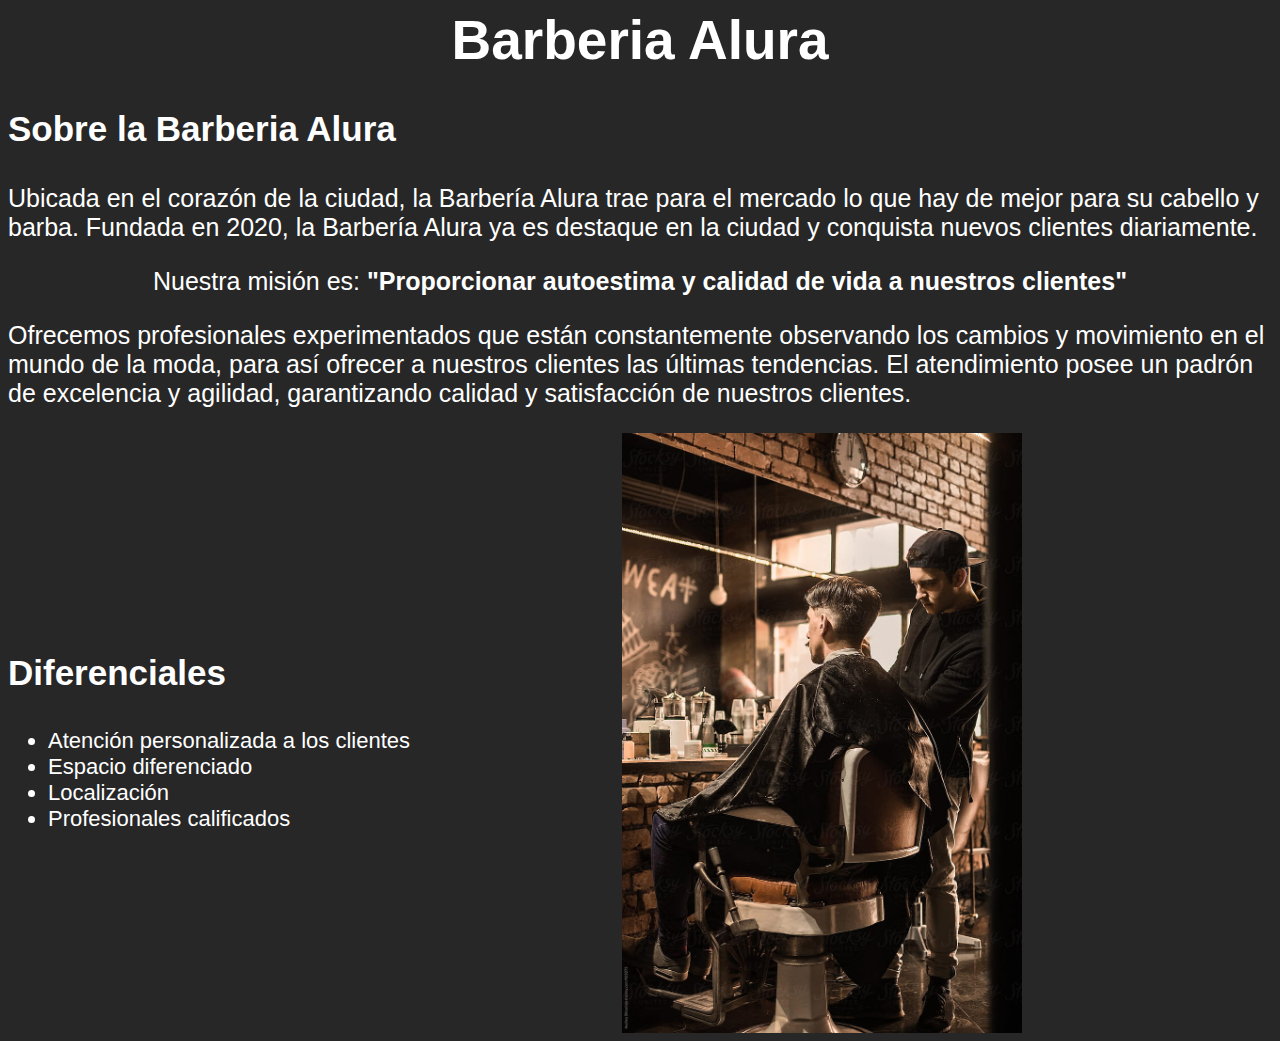
==== index.html @ cdb863ed "CSS" ====
<html lang="es">

<head>
    <meta charset="UTF-8">
    <meta name="viewport" content="width=device-width, initial-scale=1.0">
    <link rel="stylesheet" href="style.css" />
    <title>Barberia Alura</title>
</head>

<body class="general">
    <header>
        <h1 class="titulo">Barberia Alura</h1>
    </header>
    <!-- <img src="assets/habilitacion-peluqueria.jpg" alt="banner" class="banner"> -->
    <h3 class="subtitulo">Sobre la Barberia Alura</h2>
        <p class="texto">Ubicada en el corazón de la ciudad, la Barbería Alura trae para el mercado lo que hay de mejor
            para su cabello y barba. Fundada en 2020, la Barbería Alura ya es destaque en la ciudad y conquista nuevos
            clientes diariamente. </p>
        <p class="textomision">Nuestra misión es: <strong>"Proporcionar autoestima y calidad de vida a nuestros
                clientes"</strong></p>
        <p class="texto">Ofrecemos profesionales experimentados que están constantemente observando los cambios y
            movimiento en el mundo de la moda, para así ofrecer a nuestros clientes las últimas tendencias. El
            atendimiento posee un padrón de excelencia y agilidad, garantizando calidad y satisfacción de nuestros
            clientes. </p>
        <div class="diferenciales">
            <div class="contenido">
                <h3 class="subtitulo">Diferenciales</h3>
                <ul class="lista">
                    <li class="items">Atención personalizada a los clientes</li>
                    <li class="items">Espacio diferenciado</li>
                    <li class="items">Localización</li>
                    <li class="items">Profesionales calificados</li>
                </ul>
            </div>
            <img src="assets/diferenciales.jpg" alt="diferenciales" class="imagendiferenciales">
        </div>
</body>
</html>
---- style.css ----
/*Pagina completa*/
.general{
    font-family: Arial, Helvetica, sans-serif;
    color: white;
    background-color:rgb(39, 39, 39)
}

.banner {
    width: 100%;
    height: 100vh;
    object-fit: cover;
}

/*Titulo*/
.titulo{
    font-size: 55px; 
    text-align: center;
}

.subtitulo{
    text-align: left;
    font-size: 35px;
}

/*Parrafos*/
.texto{
    font-size: 25px;
}

.textomision{
    text-align: center;
    font-size: 25px;
}

.diferenciales {
    display: flex;
    justify-content: space-between;
    align-items: center;
}

.items {
    font-size: 22px;
    margin: 0; 
}

.imagendiferenciales {
    width: 400px;
    height: auto;
    margin-right: 250px;
}
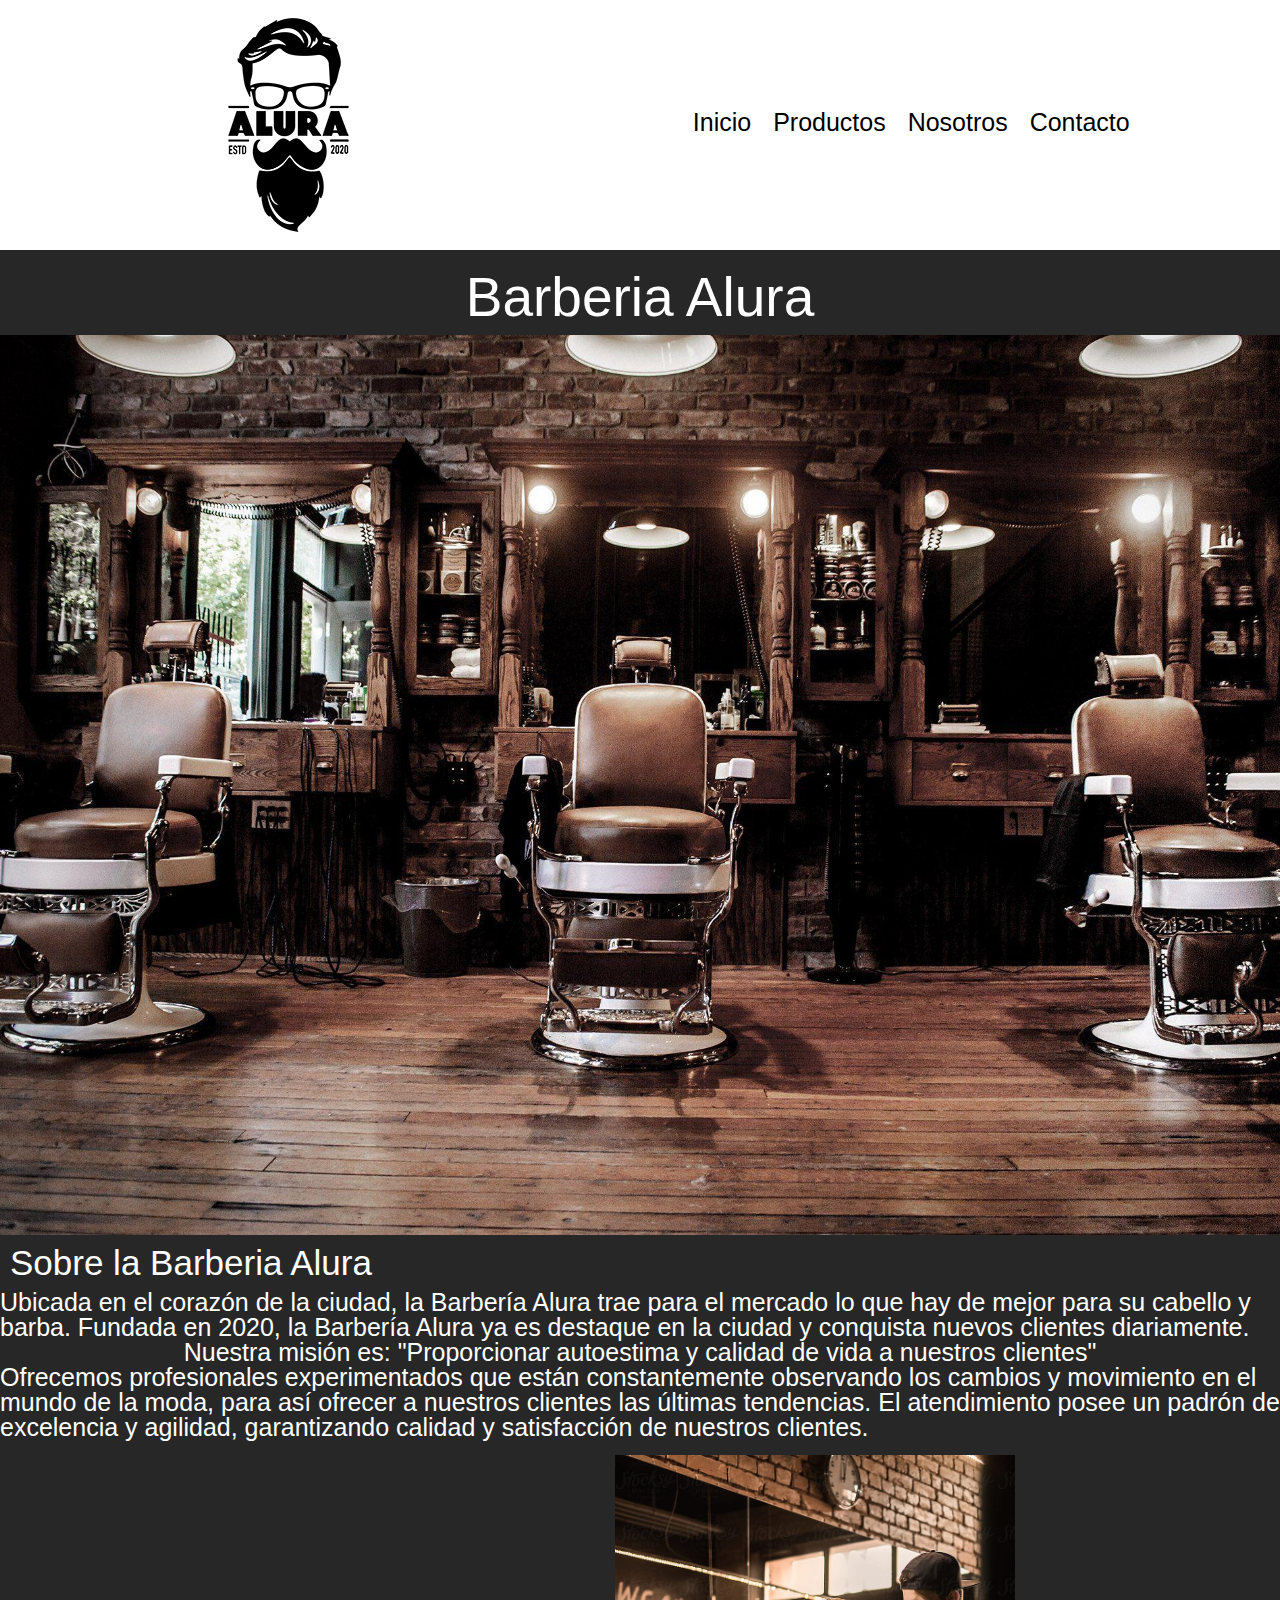
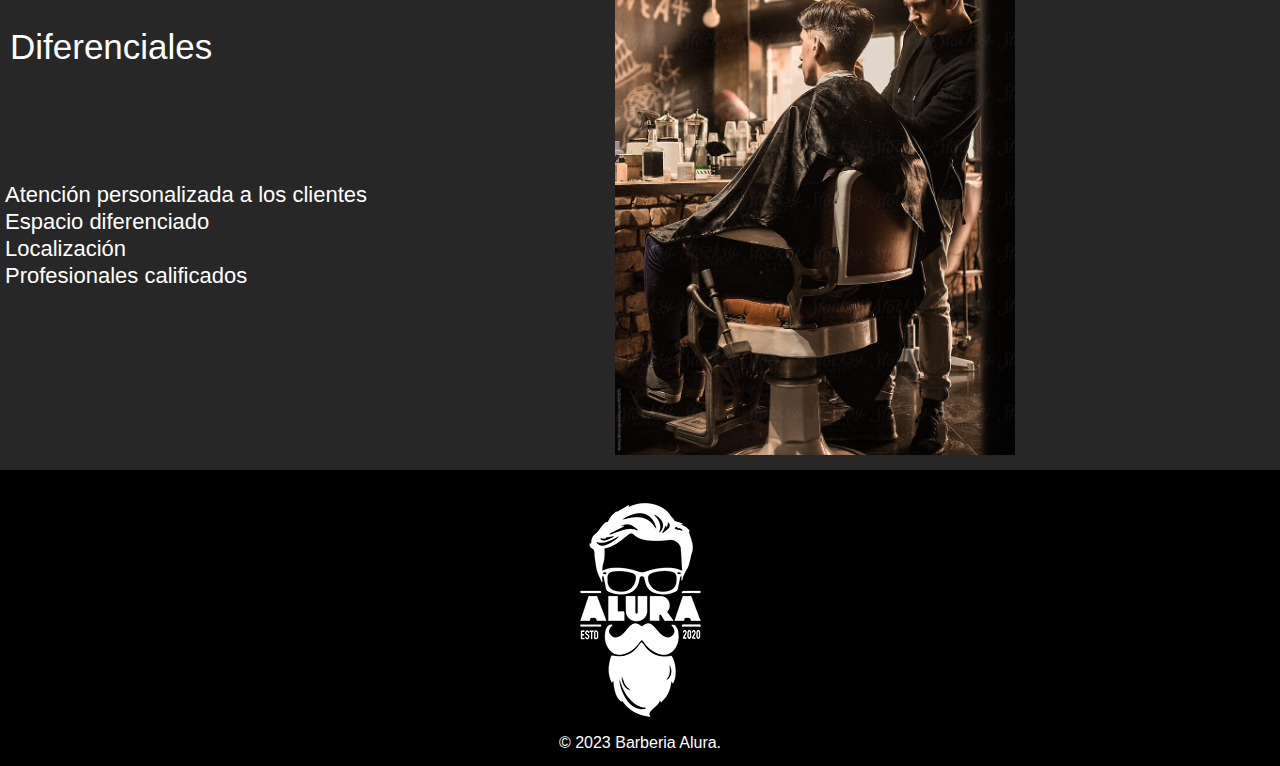
==== commit 395b38c0: "FormularioListo" ====
--- a/index.html
+++ b/index.html
@@ -3,15 +3,27 @@
 <head>
     <meta charset="UTF-8">
     <meta name="viewport" content="width=device-width, initial-scale=1.0">
-    <link rel="stylesheet" href="style.css" />
+    <link rel="stylesheet" href="style.css">
+    <link rel="stylesheet" href="inicio.css" />
     <title>Barberia Alura</title>
 </head>
 
 <body class="general">
+    <header class="head">
+        <h1 class="logo"><img src="assets/logo.png" alt="Logo de la barbería"></h1>
+        <nav class="navbar">
+            <ul class="lista">
+                <li><a href="index.html">Inicio</a></li>
+                <li><a href="products.html">Productos</a></li>
+                <li><a href="nosotros.html">Nosotros</a></li>
+                <li><a href="contacto.html">Contacto</a></li>
+            </ul>
+        </nav>
+    </header>
     <header>
         <h1 class="titulo">Barberia Alura</h1>
     </header>
-    <!-- <img src="assets/habilitacion-peluqueria.jpg" alt="banner" class="banner"> -->
+    <img src="assets/habilitacion-peluqueria.jpg" alt="banner" class="banner">
     <h3 class="subtitulo">Sobre la Barberia Alura</h2>
         <p class="texto">Ubicada en el corazón de la ciudad, la Barbería Alura trae para el mercado lo que hay de mejor
             para su cabello y barba. Fundada en 2020, la Barbería Alura ya es destaque en la ciudad y conquista nuevos
@@ -34,5 +46,9 @@
             </div>
             <img src="assets/diferenciales.jpg" alt="diferenciales" class="imagendiferenciales">
         </div>
+        <footer class="footer">
+            <img src="assets/logo-blanco.png" alt="Logo Blanco">
+            <p>&copy; 2023 Barberia Alura. </p>
+        </footer>
 </body>
 </html>--- a/style.css
+++ b/style.css
@@ -1,50 +1,48 @@
-/*Pagina completa*/
-.general{
-    font-family: Arial, Helvetica, sans-serif;
-    color: white;
-    background-color:rgb(39, 39, 39)
+/* http://meyerweb.com/eric/tools/css/reset/ 
+   v2.0 | 20110126
+   License: none (public domain)
+*/
+
+html, body, div, span, applet, object, iframe,
+h1, h2, h3, h4, h5, h6, p, blockquote, pre,
+a, abbr, acronym, address, big, cite, code,
+del, dfn, em, img, ins, kbd, q, s, samp,
+small, strike, strong, sub, sup, tt, var,
+b, u, i, center,
+dl, dt, dd, ol, ul, li,
+fieldset, form, label, legend,
+table, caption, tbody, tfoot, thead, tr, th, td,
+article, aside, canvas, details, embed, 
+figure, figcaption, footer, header, hgroup, 
+menu, nav, output, ruby, section, summary,
+time, mark, audio, video {
+	margin: 0;
+	padding: 0;
+	border: 0;
+	font-size: 100%;
+	font: inherit;
+	vertical-align: baseline;
 }
-
-.banner {
-    width: 100%;
-    height: 100vh;
-    object-fit: cover;
+/* HTML5 display-role reset for older browsers */
+article, aside, details, figcaption, figure, 
+footer, header, hgroup, menu, nav, section {
+	display: block;
 }
-
-/*Titulo*/
-.titulo{
-    font-size: 55px; 
-    text-align: center;
+body {
+	line-height: 1;
 }
-
-.subtitulo{
-    text-align: left;
-    font-size: 35px;
+ol, ul {
+	list-style: none;
 }
-
-/*Parrafos*/
-.texto{
-    font-size: 25px;
+blockquote, q {
+	quotes: none;
 }
-
-.textomision{
-    text-align: center;
-    font-size: 25px;
+blockquote:before, blockquote:after,
+q:before, q:after {
+	content: '';
+	content: none;
 }
-
-.diferenciales {
-    display: flex;
-    justify-content: space-between;
-    align-items: center;
-}
-
-.items {
-    font-size: 22px;
-    margin: 0; 
-}
-
-.imagendiferenciales {
-    width: 400px;
-    height: auto;
-    margin-right: 250px;
+table {
+	border-collapse: collapse;
+	border-spacing: 0;
 }--- a/inicio.css
+++ b/inicio.css
@@ -0,0 +1,91 @@
+/*Pagina completa*/
+.general{
+    font-family: Arial, Helvetica, sans-serif;
+    color: white;
+    background-color:rgb(39, 39, 39)
+}
+
+.head{
+    background-color: white;
+    display: flex;
+    justify-content: space-around;
+}
+
+.logo{
+    margin-left: 50px;
+}
+
+.lista {
+    list-style: none;
+    margin-top: 110px;
+    font-size: 25px;
+}
+
+nav li {
+    display: inline;
+    margin: 0 0 0 15px;
+}
+
+nav a {
+    color: #000000;
+    text-decoration: none;
+}
+
+nav a:hover{
+    color: rgb(112, 112, 112);
+}
+
+.banner {
+    width: 100%;
+    height: 100vh;
+    object-fit: cover;
+}
+
+/*Titulo*/
+.titulo{
+    font-size: 55px; 
+    text-align: center;
+    margin-top: 20px;
+    margin-bottom: 10px;
+}
+
+.subtitulo{
+    text-align: left;
+    font-size: 35px;
+    padding: 10px;
+}
+
+/*Parrafos*/
+.texto{
+    font-size: 25px;
+}
+
+.textomision{
+    text-align: center;
+    font-size: 25px;
+}
+
+.diferenciales {
+    display: flex;
+    justify-content: space-between;
+    align-items: center;
+}
+
+.items {
+    font-size: 22px;
+    margin: 5px; 
+}
+
+.imagendiferenciales {
+    width: 400px;
+    height: auto;
+    margin-right: 250px;
+    padding: 15px;
+}
+
+.footer{
+    background-color: #000000;
+    text-align: center;
+    color: white;
+    padding: 15px;
+}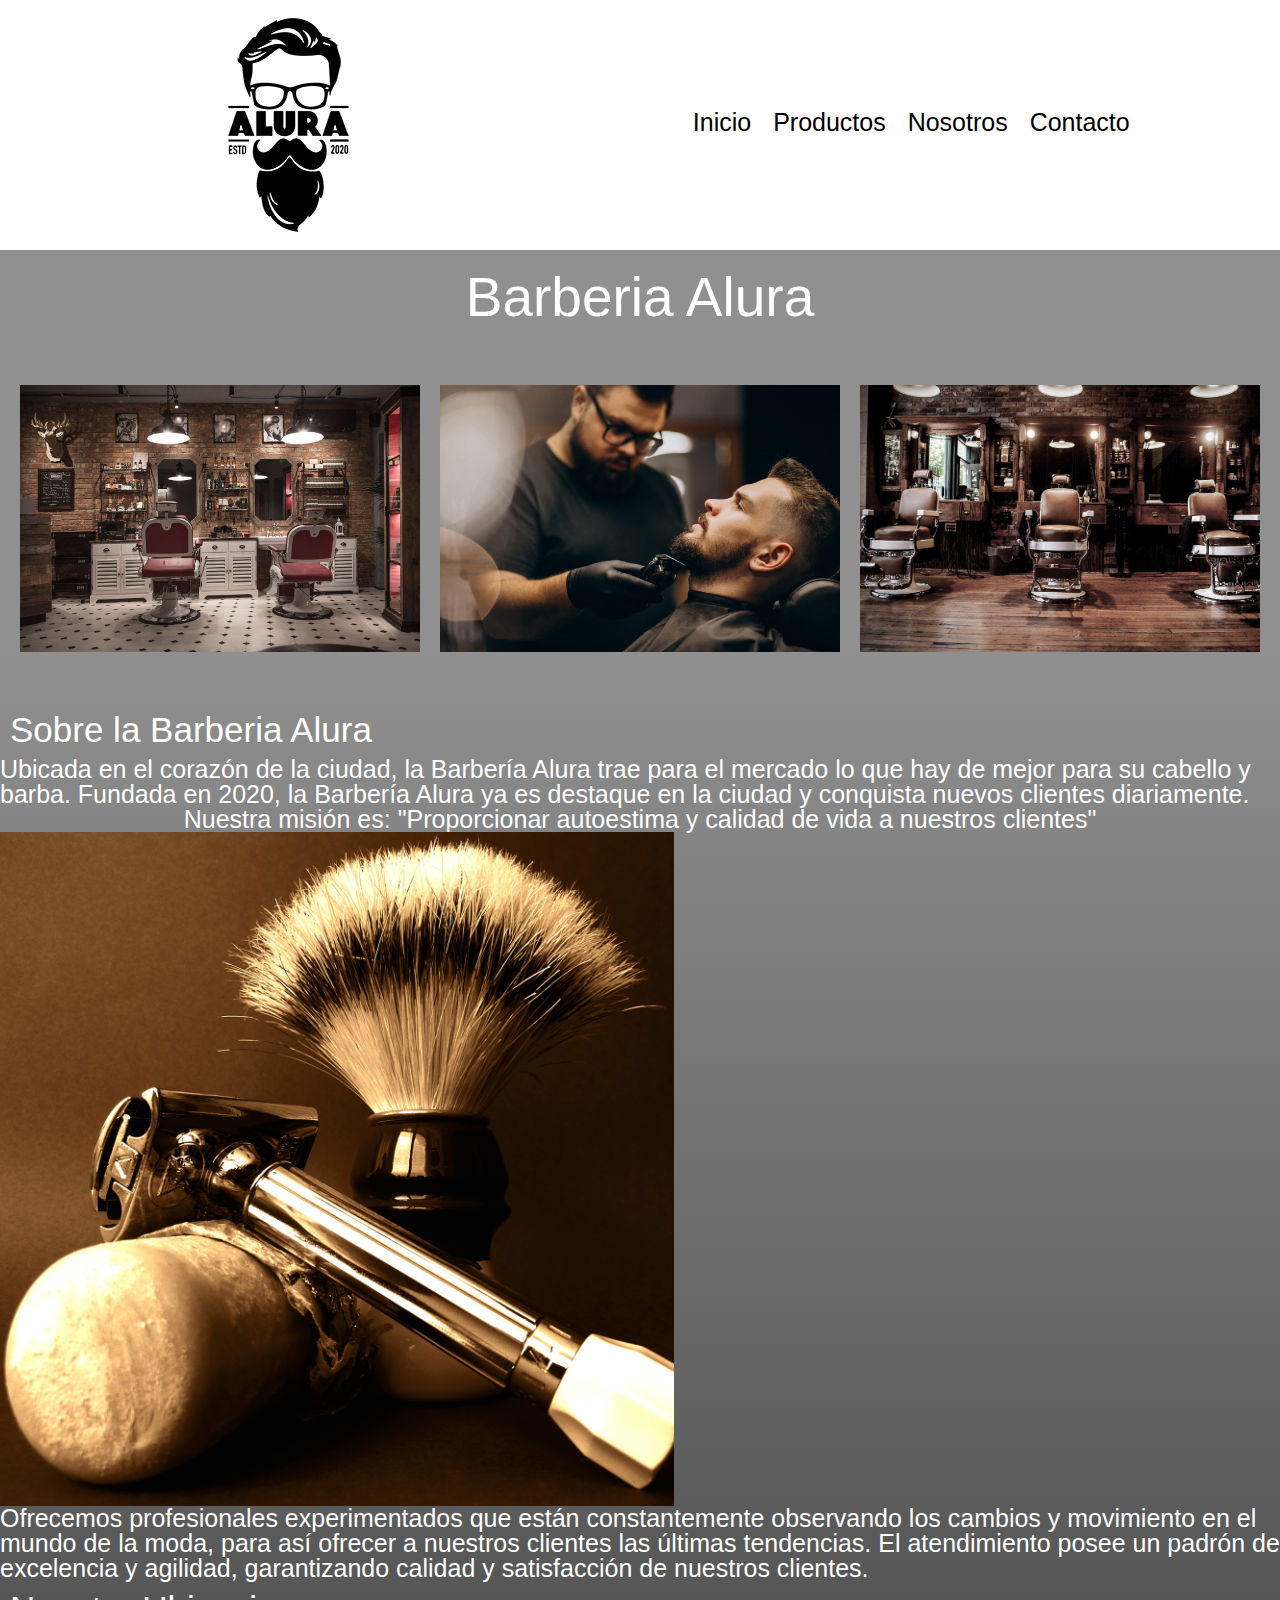
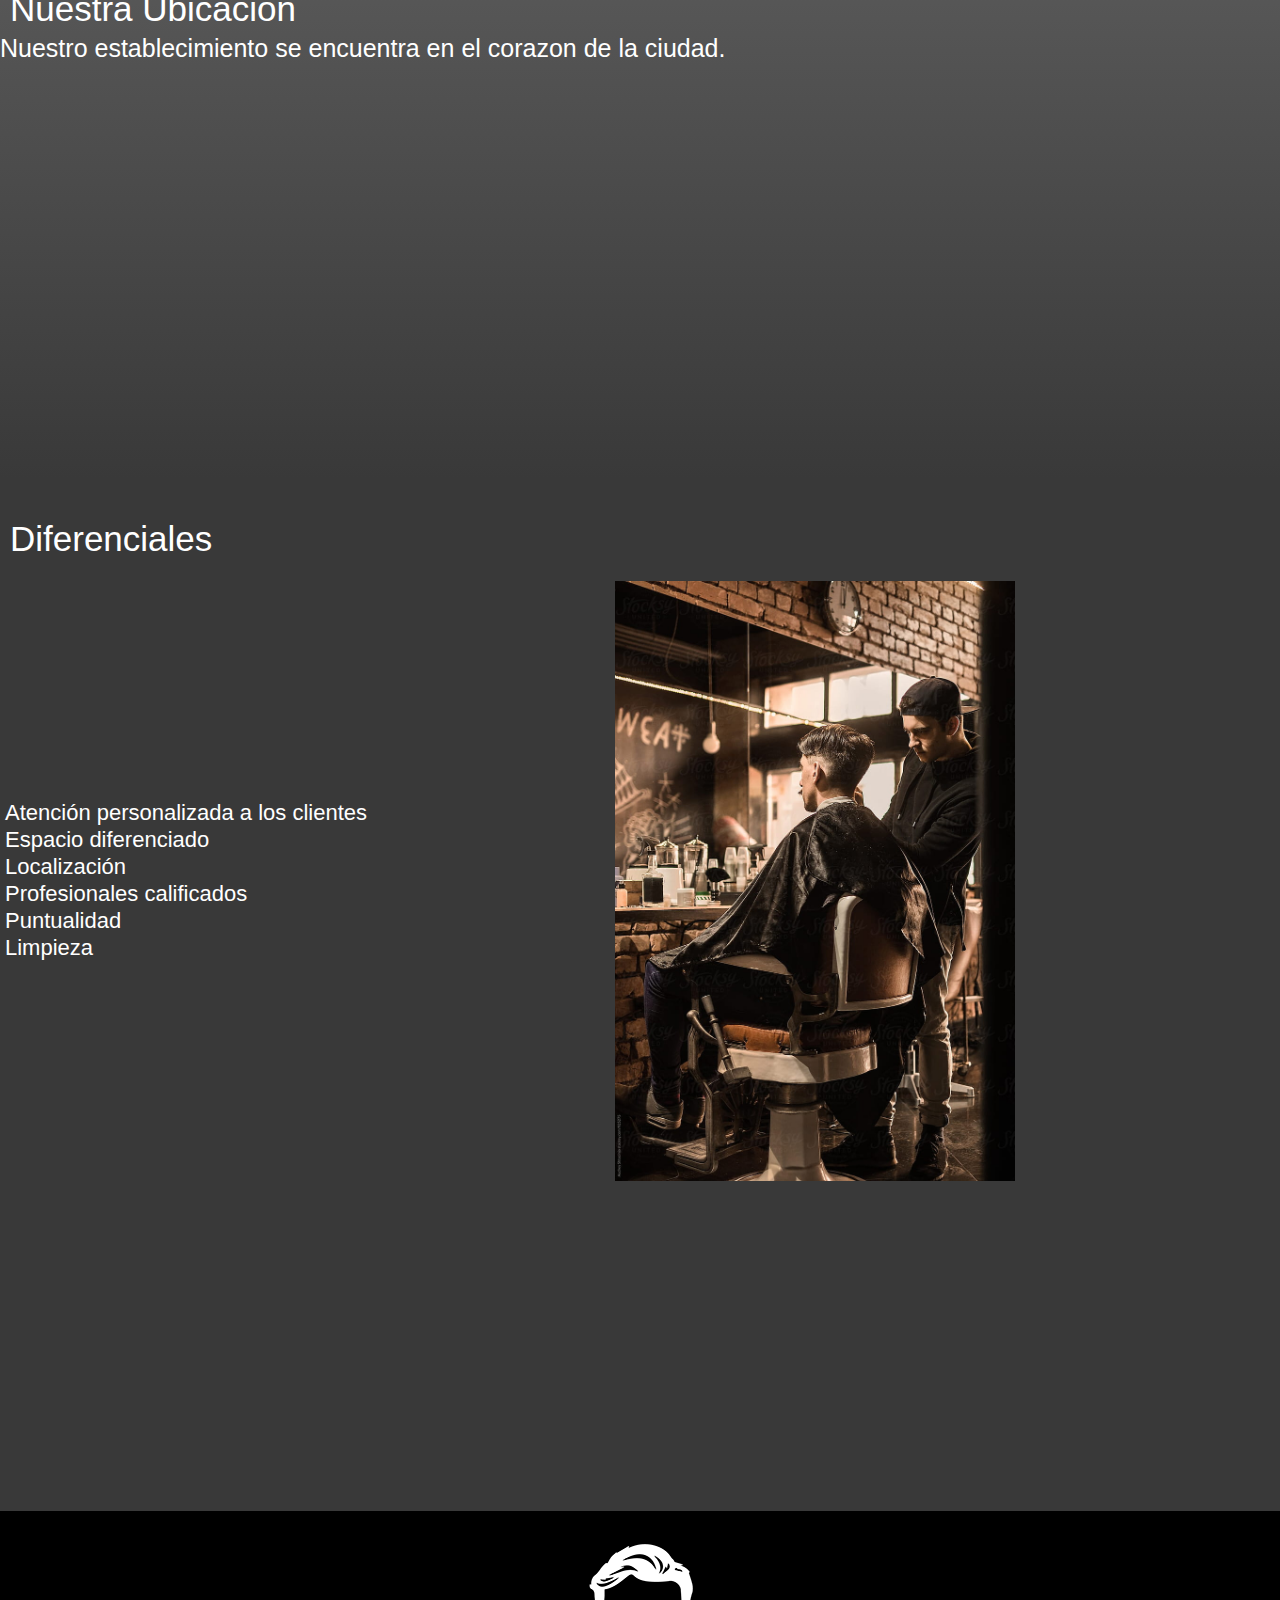
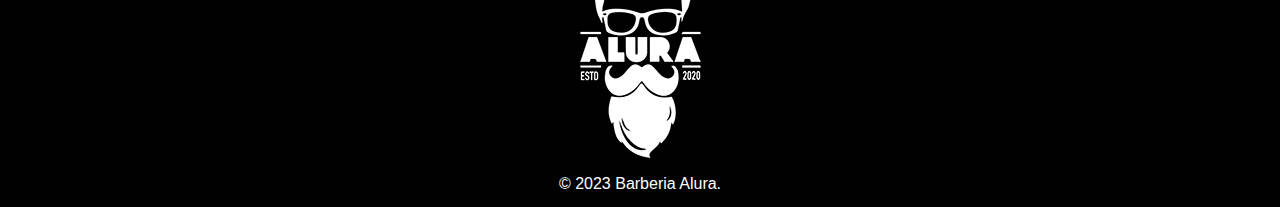
==== commit 777f91cc: "CambiosGenerales" ====
--- a/index.html
+++ b/index.html
@@ -1,10 +1,12 @@
 <html lang="es">
-
 <head>
     <meta charset="UTF-8">
     <meta name="viewport" content="width=device-width, initial-scale=1.0">
     <link rel="stylesheet" href="style.css">
     <link rel="stylesheet" href="inicio.css" />
+    <link rel="preconnect" href="https://fonts.googleapis.com">
+    <link rel="preconnect" href="https://fonts.gstatic.com" crossorigin>
+    <link href="https://fonts.googleapis.com/css2?family=Montserrat:ital,wght@0,100..900;1,100..900&display=swap" rel="stylesheet">
     <title>Barberia Alura</title>
 </head>
 
@@ -20,35 +22,59 @@
             </ul>
         </nav>
     </header>
-    <header>
-        <h1 class="titulo">Barberia Alura</h1>
-    </header>
-    <img src="assets/habilitacion-peluqueria.jpg" alt="banner" class="banner">
-    <h3 class="subtitulo">Sobre la Barberia Alura</h2>
-        <p class="texto">Ubicada en el corazón de la ciudad, la Barbería Alura trae para el mercado lo que hay de mejor
-            para su cabello y barba. Fundada en 2020, la Barbería Alura ya es destaque en la ciudad y conquista nuevos
-            clientes diariamente. </p>
-        <p class="textomision">Nuestra misión es: <strong>"Proporcionar autoestima y calidad de vida a nuestros
-                clientes"</strong></p>
-        <p class="texto">Ofrecemos profesionales experimentados que están constantemente observando los cambios y
-            movimiento en el mundo de la moda, para así ofrecer a nuestros clientes las últimas tendencias. El
-            atendimiento posee un padrón de excelencia y agilidad, garantizando calidad y satisfacción de nuestros
-            clientes. </p>
-        <div class="diferenciales">
+    <section class="principal">
+        <header>
+            <h1 class="titulo">Barberia Alura</h1>
+        </header>
+        <div class="carruselinmovil">
+            <img src="assets/barberia-masculina.jpg" alt="banner" class="imagen1">
+            <img src="assets/BARBERIA.jpg" alt="" class="imagen2">
+            <img src="assets/habilitacion-peluqueria.jpg" alt="" class="imagen3">
+        </div>
+        <h3 class="subtitulo">Sobre la Barberia Alura</h2>
+            <div class="contenedor">
+                <p class="texto">Ubicada en el corazón de la ciudad, la Barbería Alura trae para el mercado lo que hay de mejor para su cabello y barba. Fundada en 2020, la Barbería Alura ya es destaque en la ciudad y conquista nuevos clientes diariamente. </p>
+                <div class="mision-imagen">
+                    <p class="textomision">Nuestra misión es: <strong>"Proporcionar autoestima y calidad de vida a nuestros clientes"</strong></p>
+                    <img src="assets/utensilios.jpg" alt="utensilios" class="utensilios">
+                </div>
+                <p class="texto">Ofrecemos profesionales experimentados que están constantemente observando los cambios y movimiento en el mundo de la moda, para así ofrecer a nuestros clientes las últimas tendencias. El atendimiento posee un padrón de excelencia y agilidad, garantizando calidad y satisfacción de nuestros clientes. </p>
+            </div>
+    </section>
+
+    <section class="mapa">
+        <h2 class="subtitulo">Nuestra Ubicacion</h2>
+        <p class="texto">Nuestro establecimiento se encuentra en el corazon de la ciudad.</p>
+        <iframe
+            src="https://www.google.com/maps/embed?pb=!1m17!1m12!1m3!1d7818.735866691354!2d-58.767451500564825!3d-34.518764488660395!2m3!1f0!2f0!3f0!3m2!1i1024!2i768!4f13.1!3m2!1m1!2zMzTCsDMxJzA1LjYiUyA1OMKwNDUnNDYuNSJX!5e0!3m2!1ses!2sar!4v1708744712903!5m2!1ses!2sar"
+            width="600" height="450" style="border:0;" allowfullscreen="" loading="lazy"
+            referrerpolicy="no-referrer-when-downgrade"></iframe>
+        <h3 class="subtitulo">Diferenciales</h3>
+        <section class="diferenciales">
             <div class="contenido">
-                <h3 class="subtitulo">Diferenciales</h3>
-                <ul class="lista">
+                <ul class="listamisiones">
                     <li class="items">Atención personalizada a los clientes</li>
                     <li class="items">Espacio diferenciado</li>
                     <li class="items">Localización</li>
                     <li class="items">Profesionales calificados</li>
+                    <li class="items">Puntualidad</li>
+                    <li class="items">Limpieza</li>
                 </ul>
             </div>
             <img src="assets/diferenciales.jpg" alt="diferenciales" class="imagendiferenciales">
+        </section>
+
+        <div class="video">
+            <iframe width="560" height="315" src="https://www.youtube.com/embed/wcVVXUV0YUY?si=uU6I8D3yAY_Ylw03"
+                title="YouTube video player" frameborder="0"
+                allow="accelerometer; autoplay; clipboard-write; encrypted-media; gyroscope; picture-in-picture; web-share"
+                allowfullscreen></iframe>
         </div>
+
         <footer class="footer">
             <img src="assets/logo-blanco.png" alt="Logo Blanco">
             <p>&copy; 2023 Barberia Alura. </p>
         </footer>
 </body>
+
 </html>--- a/inicio.css
+++ b/inicio.css
@@ -1,17 +1,19 @@
 /*Pagina completa*/
-.general{
+.general {
     font-family: Arial, Helvetica, sans-serif;
     color: white;
-    background-color:rgb(39, 39, 39)
+    background: rgb(57,57,57);
+    background: linear-gradient(0deg, rgba(57,57,57,1) 39%, rgba(144,144,144,1) 81%);
 }
 
-.head{
+/* NavBar */
+.head {
     background-color: white;
     display: flex;
     justify-content: space-around;
 }
 
-.logo{
+.logo {
     margin-left: 50px;
 }
 
@@ -31,36 +33,44 @@
     text-decoration: none;
 }
 
-nav a:hover{
+nav a:hover {
     color: rgb(112, 112, 112);
 }
 
-.banner {
-    width: 100%;
-    height: 100vh;
-    object-fit: cover;
+.carruselinmovil {
+    display: flex;
+    justify-content: center;
+    /* Esto alineará horizontalmente las imágenes */
+    padding: 40px;
 }
 
-/*Titulo*/
-.titulo{
-    font-size: 55px; 
+.imagen1,
+.imagen2,
+.imagen3 {
+    width: 400px;
+    margin: 10px;
+}
+
+/*Titulo y Subtitulo*/
+.titulo {
+    font-size: 55px;
     text-align: center;
     margin-top: 20px;
     margin-bottom: 10px;
 }
 
-.subtitulo{
+.subtitulo {
     text-align: left;
     font-size: 35px;
     padding: 10px;
 }
 
 /*Parrafos*/
-.texto{
+.texto {
     font-size: 25px;
 }
 
-.textomision{
+.textomision {
     text-align: center;
     font-size: 25px;
 }
@@ -73,7 +83,7 @@
 
 .items {
     font-size: 22px;
-    margin: 5px; 
+    margin: 5px;
 }
 
 .imagendiferenciales {
@@ -83,7 +93,7 @@
     padding: 15px;
 }
 
-.footer{
+.footer {
     background-color: #000000;
     text-align: center;
     color: white;
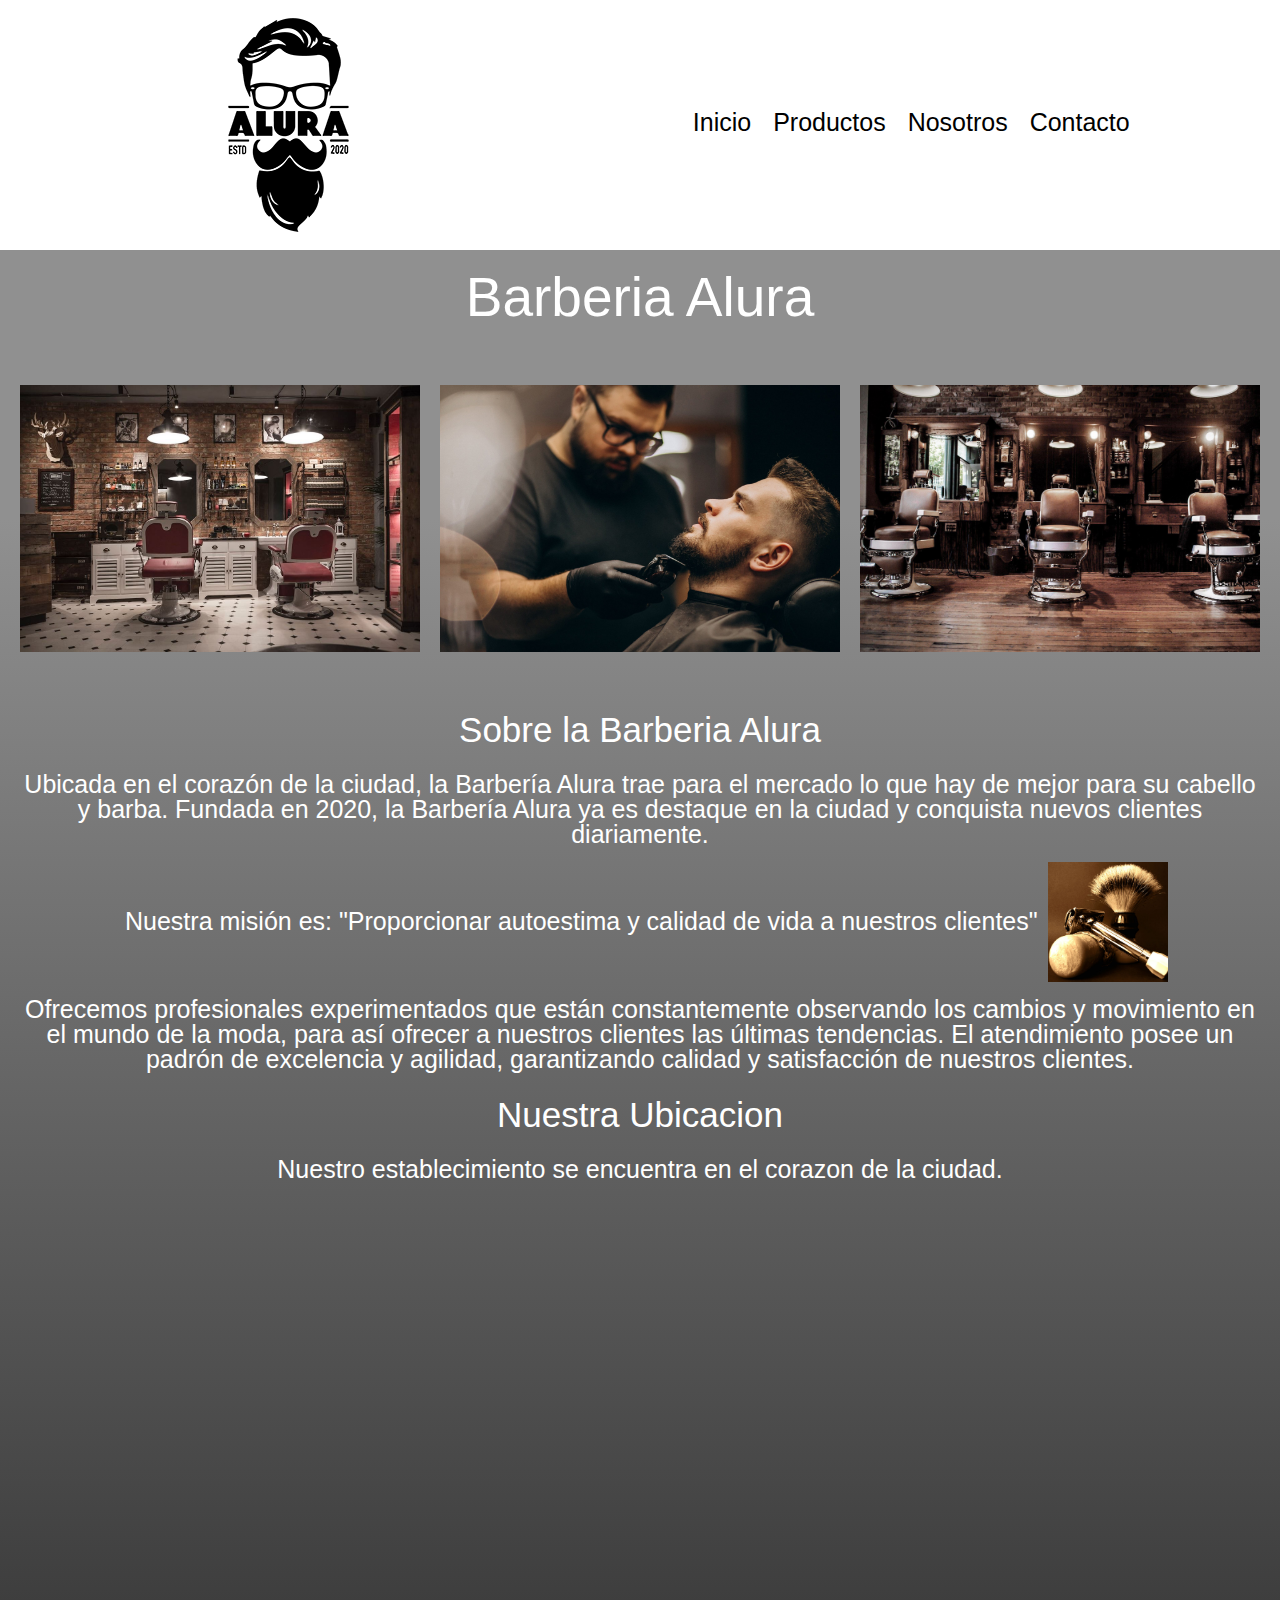
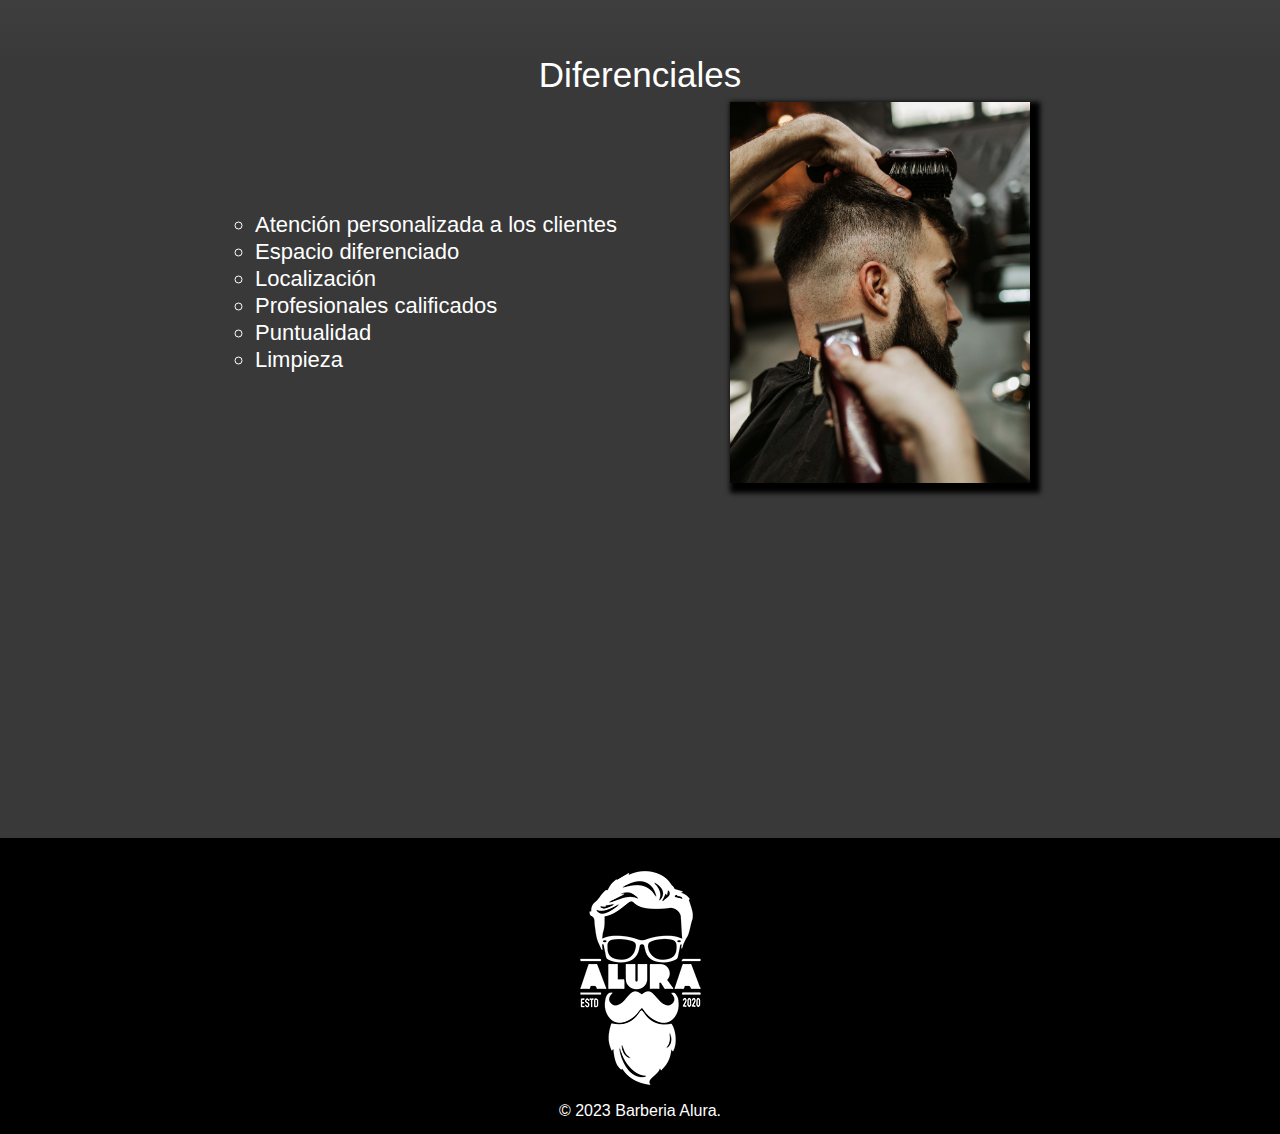
==== commit b9eddb7c: "cambios" ====
--- a/index.html
+++ b/index.html
@@ -61,7 +61,7 @@
                     <li class="items">Limpieza</li>
                 </ul>
             </div>
-            <img src="assets/diferenciales.jpg" alt="diferenciales" class="imagendiferenciales">
+            <img src="assets/estudiar-barbería.jpg" alt="diferenciales" class="imagendiferenciales">
         </section>
 
         <div class="video">
--- a/inicio.css
+++ b/inicio.css
@@ -40,7 +40,6 @@
 .carruselinmovil {
     display: flex;
     justify-content: center;
-    /* Esto alineará horizontalmente las imágenes */
     padding: 40px;
 }
 
@@ -60,7 +59,7 @@
 }
 
 .subtitulo {
-    text-align: left;
+    text-align: center;
     font-size: 35px;
     padding: 10px;
 }
@@ -75,10 +74,46 @@
     font-size: 25px;
 }
 
+.contenedor {
+    display: flex;
+    flex-direction: column;
+}
+
+.mision-imagen {
+    display: flex;
+    align-items: center;
+}
+
+.texto {
+    font-size: 25px;
+    padding: 15px;
+    text-align: center;
+}
+
+.textomision {
+    font-size: 25px;
+    margin-right: 10px;
+    margin-left: 125px;
+}
+
+.utensilios {
+    width: 120px;
+}
+
+.mapa{
+    text-align: center;
+}
+
 .diferenciales {
     display: flex;
     justify-content: space-between;
     align-items: center;
+}
+
+.listamisiones{
+    text-align: left;
+    list-style: circle;
+    margin-left: 250px;
 }
 
 .items {
@@ -87,10 +122,14 @@
 }
 
 .imagendiferenciales {
-    width: 400px;
+    width: 300px;
     height: auto;
     margin-right: 250px;
-    padding: 15px;
+    box-shadow: 5px 5px 5px 5px #000000;
+}
+
+.video{
+    padding: 20px;
 }
 
 .footer {
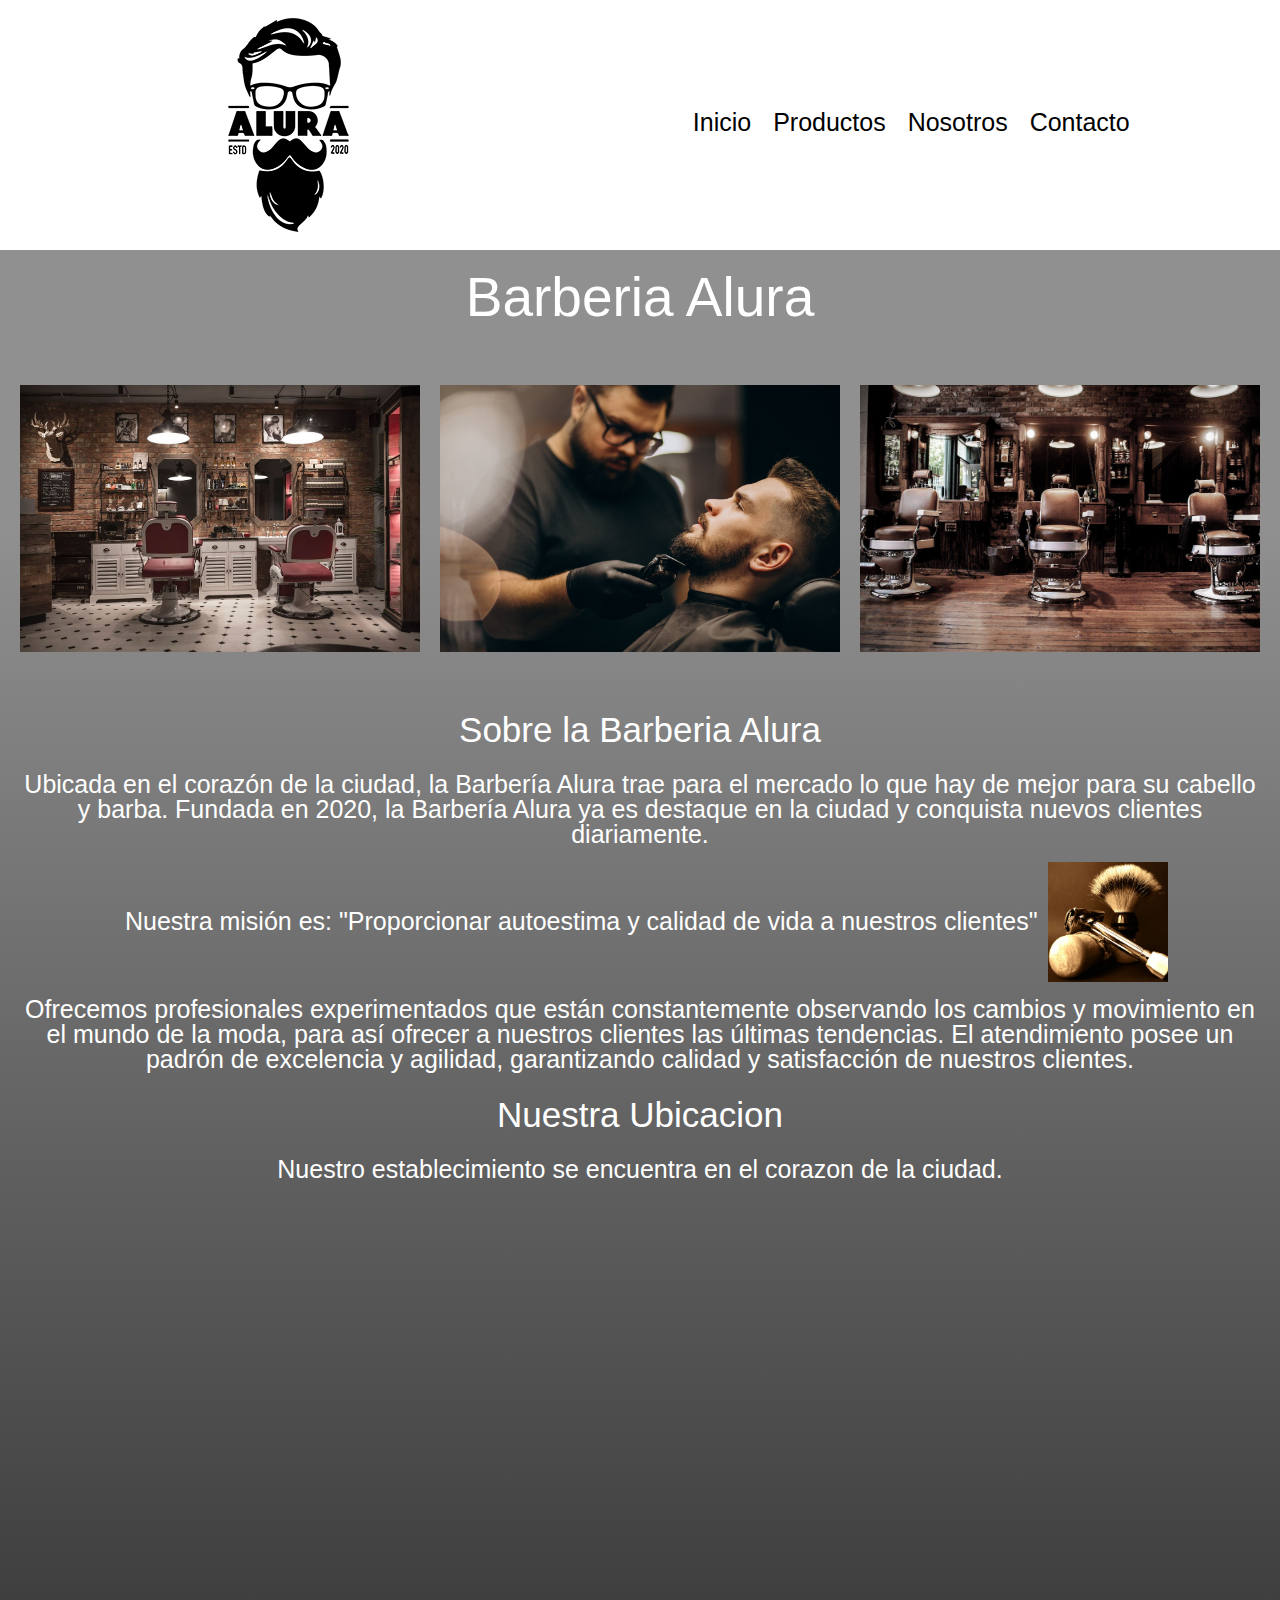
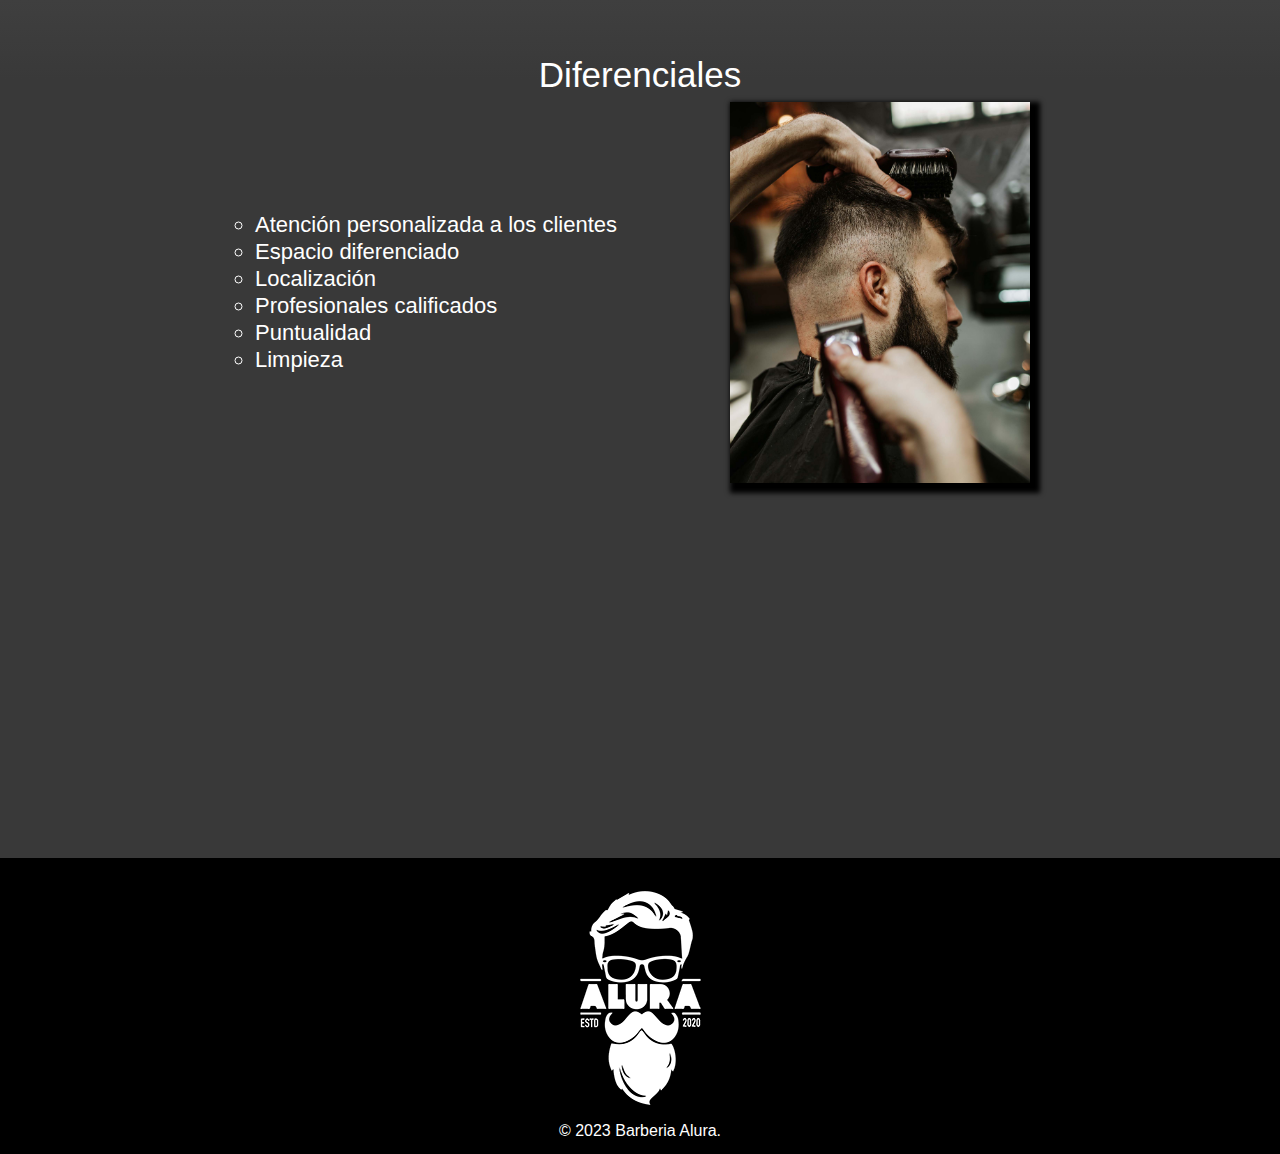
==== commit 52416744: "Responsive" ====
--- a/index.html
+++ b/index.html
@@ -65,10 +65,7 @@
         </section>
 
         <div class="video">
-            <iframe width="560" height="315" src="https://www.youtube.com/embed/wcVVXUV0YUY?si=uU6I8D3yAY_Ylw03"
-                title="YouTube video player" frameborder="0"
-                allow="accelerometer; autoplay; clipboard-write; encrypted-media; gyroscope; picture-in-picture; web-share"
-                allowfullscreen></iframe>
+            <iframe width="100%" height="315" src="https://www.youtube.com/embed/wcVVXUV0YUY" frameborder="0" allow="accelerometer; autoplay; clipboard-write; encrypted-media; gyroscope; picture-in-picture" allowfullscreen></iframe>
         </div>
 
         <footer class="footer">
--- a/inicio.css
+++ b/inicio.css
@@ -67,11 +67,14 @@
 /*Parrafos*/
 .texto {
     font-size: 25px;
+    padding: 15px;
+    text-align: center;
 }
 
 .textomision {
-    text-align: center;
     font-size: 25px;
+    margin-right: 10px;
+    margin-left: 125px;
 }
 
 .contenedor {
@@ -82,18 +85,6 @@
 .mision-imagen {
     display: flex;
     align-items: center;
-}
-
-.texto {
-    font-size: 25px;
-    padding: 15px;
-    text-align: center;
-}
-
-.textomision {
-    font-size: 25px;
-    margin-right: 10px;
-    margin-left: 125px;
 }
 
 .utensilios {
@@ -129,7 +120,8 @@
 }
 
 .video{
-    padding: 20px;
+    text-align: center;
+    margin: 30px;
 }
 
 .footer {
@@ -137,4 +129,38 @@
     text-align: center;
     color: white;
     padding: 15px;
+}
+
+@media screen and (max-width: 480px) {
+    h1, h3{
+        text-align: center;
+    }
+    nav{
+        position: static;
+    }
+    .imagen1, .imagen3{
+        opacity: 0%;
+    }
+    .imagen2{
+        margin: 10px;
+    }
+    .contenedor {
+        display: flex;
+        flex-direction: column;
+        align-items: center;
+        text-align: center;
+    }
+    .textomision {
+        text-align: center;
+        font-size: 30px;
+    }
+    .utensilios{
+        opacity: 0%;
+    }
+    .listamisiones{
+        margin-left: 150px;
+    }
+    .imagendiferenciales{
+        opacity: 0%;
+    }
 }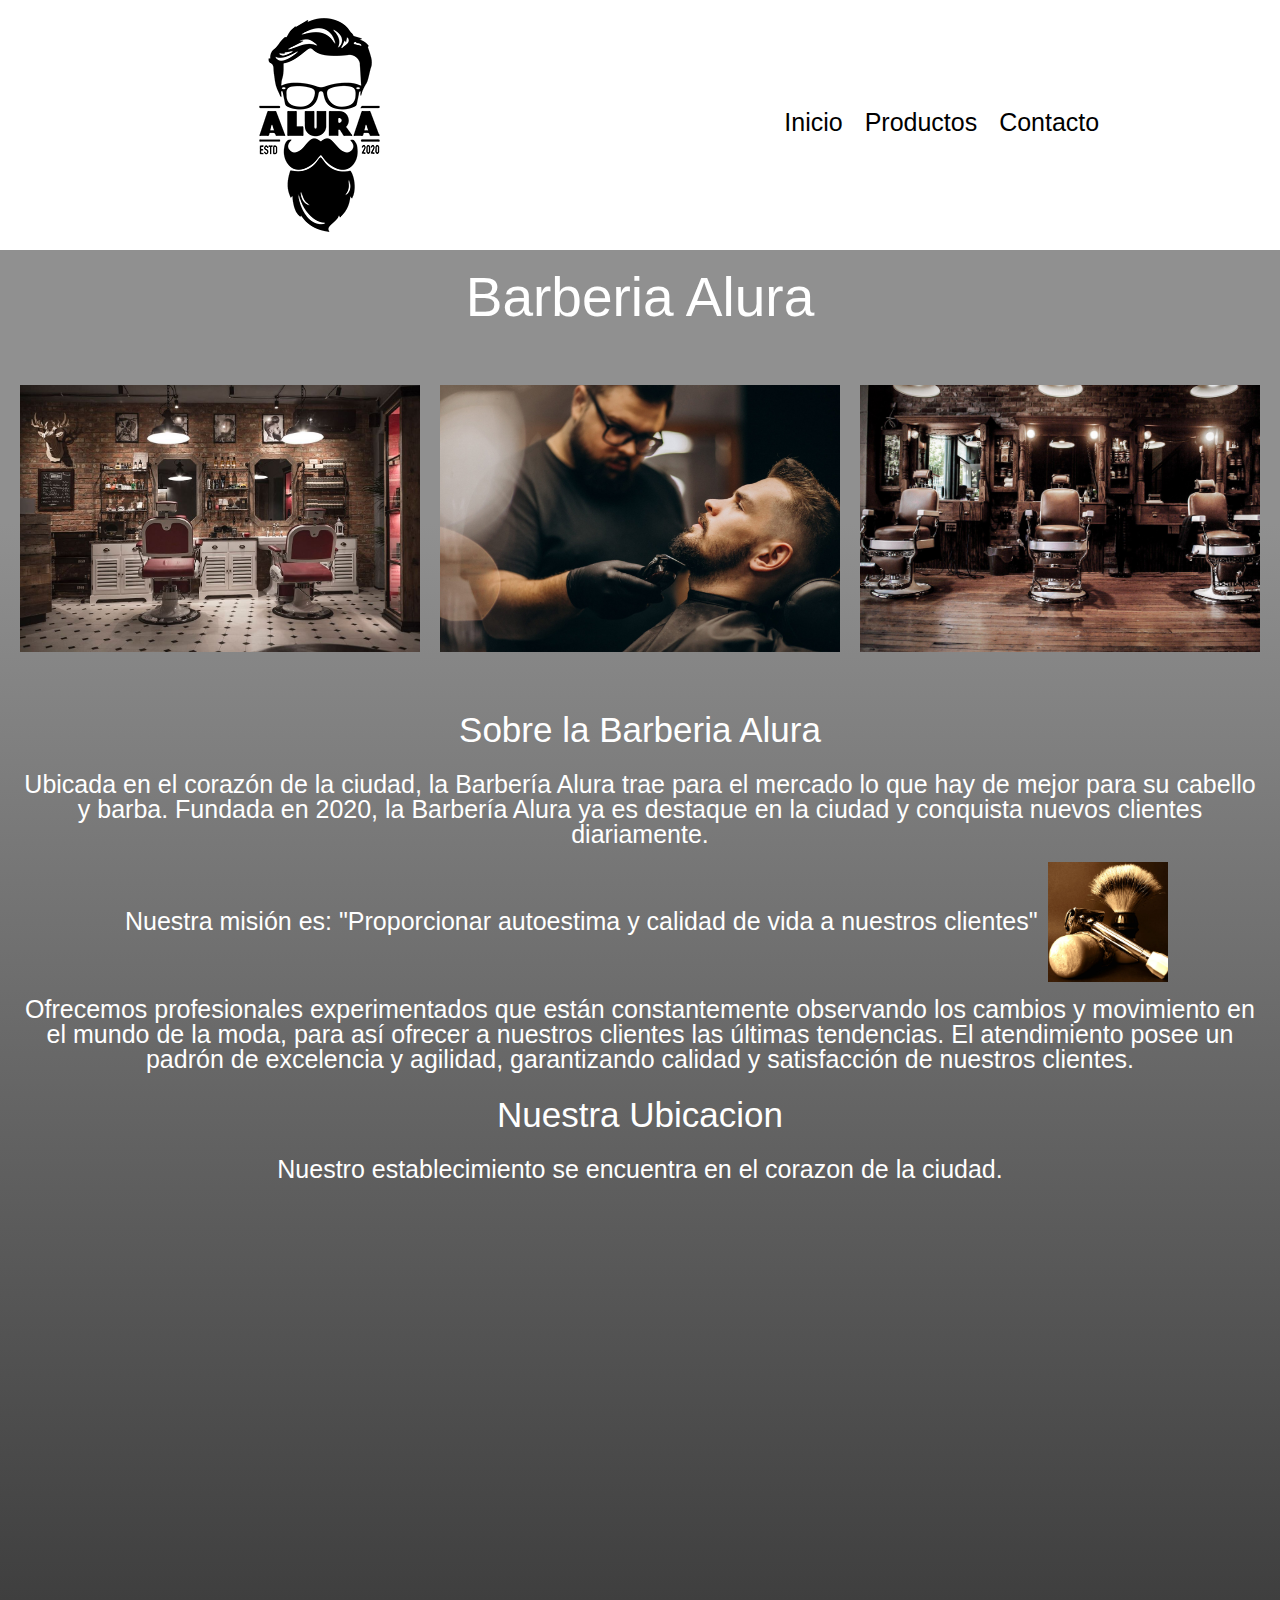
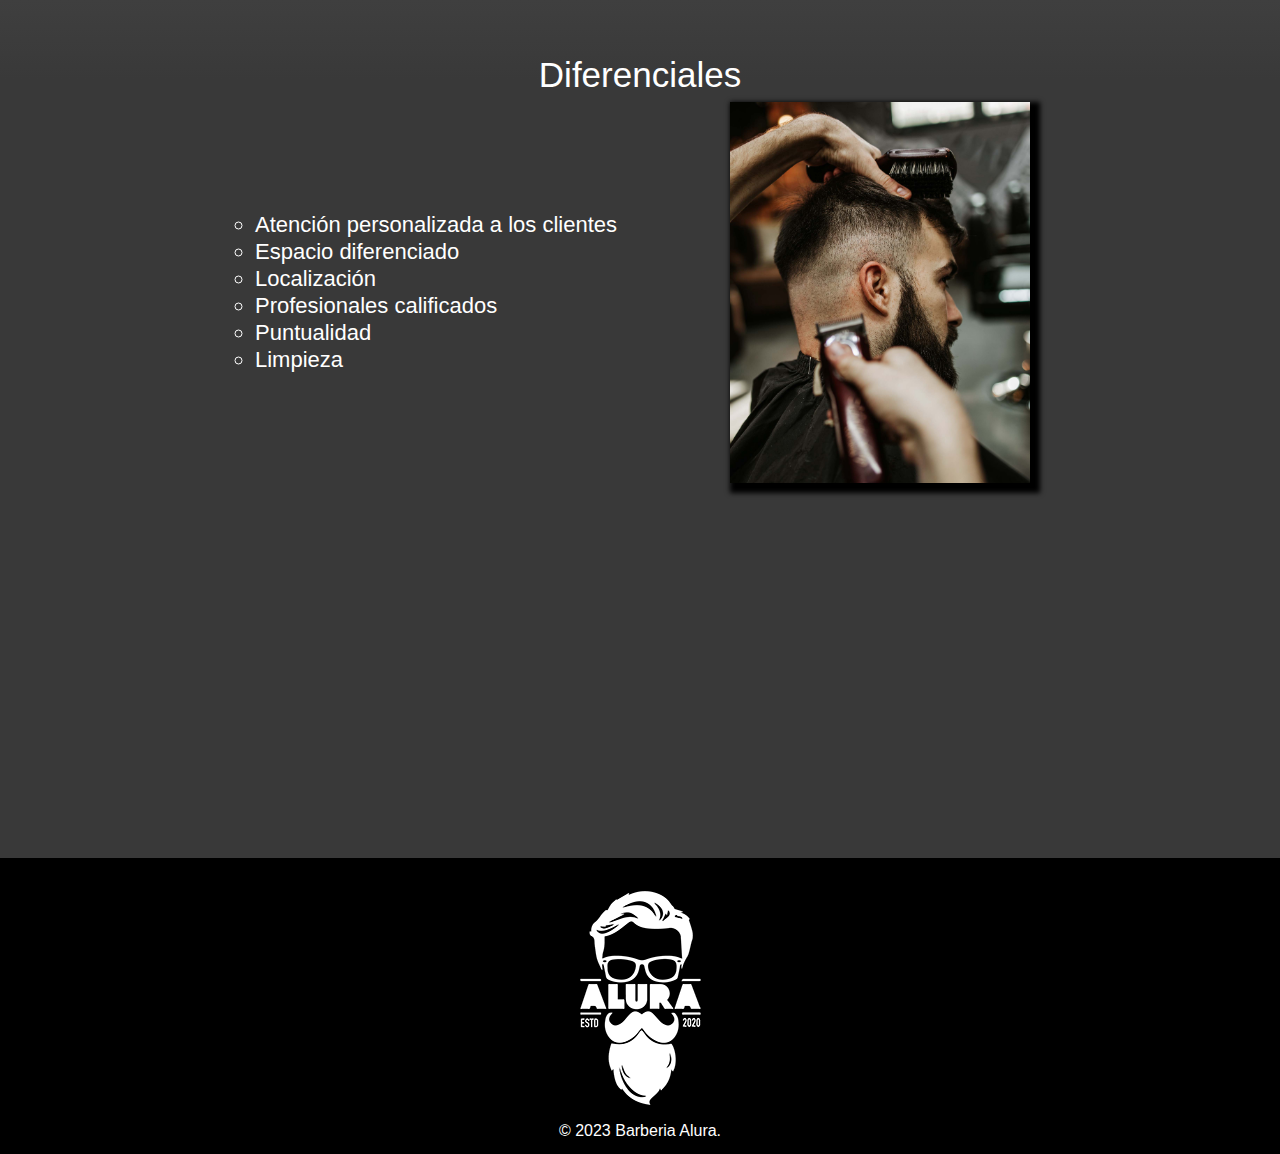
==== commit e0d108e5: "FavIcon" ====
--- a/index.html
+++ b/index.html
@@ -7,6 +7,7 @@
     <link rel="preconnect" href="https://fonts.googleapis.com">
     <link rel="preconnect" href="https://fonts.gstatic.com" crossorigin>
     <link href="https://fonts.googleapis.com/css2?family=Montserrat:ital,wght@0,100..900;1,100..900&display=swap" rel="stylesheet">
+    <link rel="icon" href="assets/CutRounded.png" type="image/x-icon">
     <title>Barberia Alura</title>
 </head>
 
@@ -17,7 +18,7 @@
             <ul class="lista">
                 <li><a href="index.html">Inicio</a></li>
                 <li><a href="products.html">Productos</a></li>
-                <li><a href="nosotros.html">Nosotros</a></li>
+                <!-- <li><a href="nosotros.html">Nosotros</a></li> -->
                 <li><a href="contacto.html">Contacto</a></li>
             </ul>
         </nav>
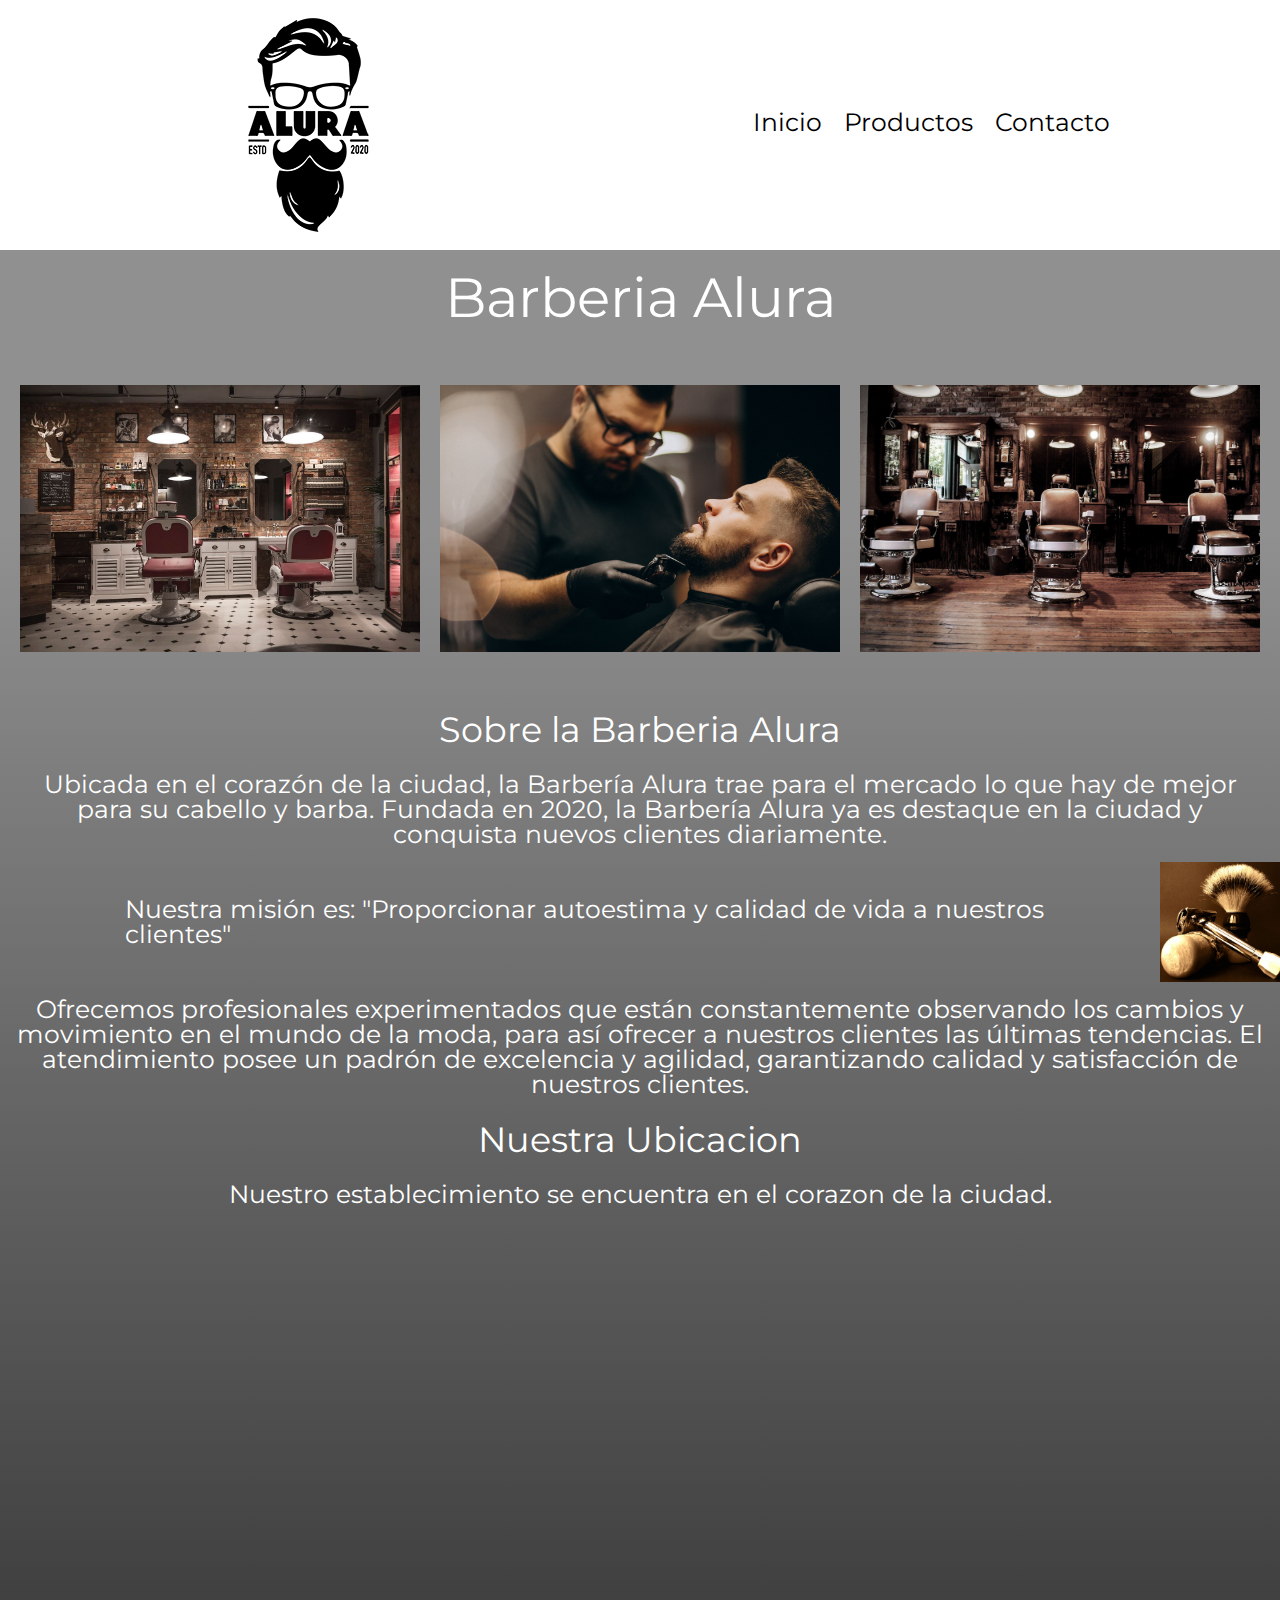
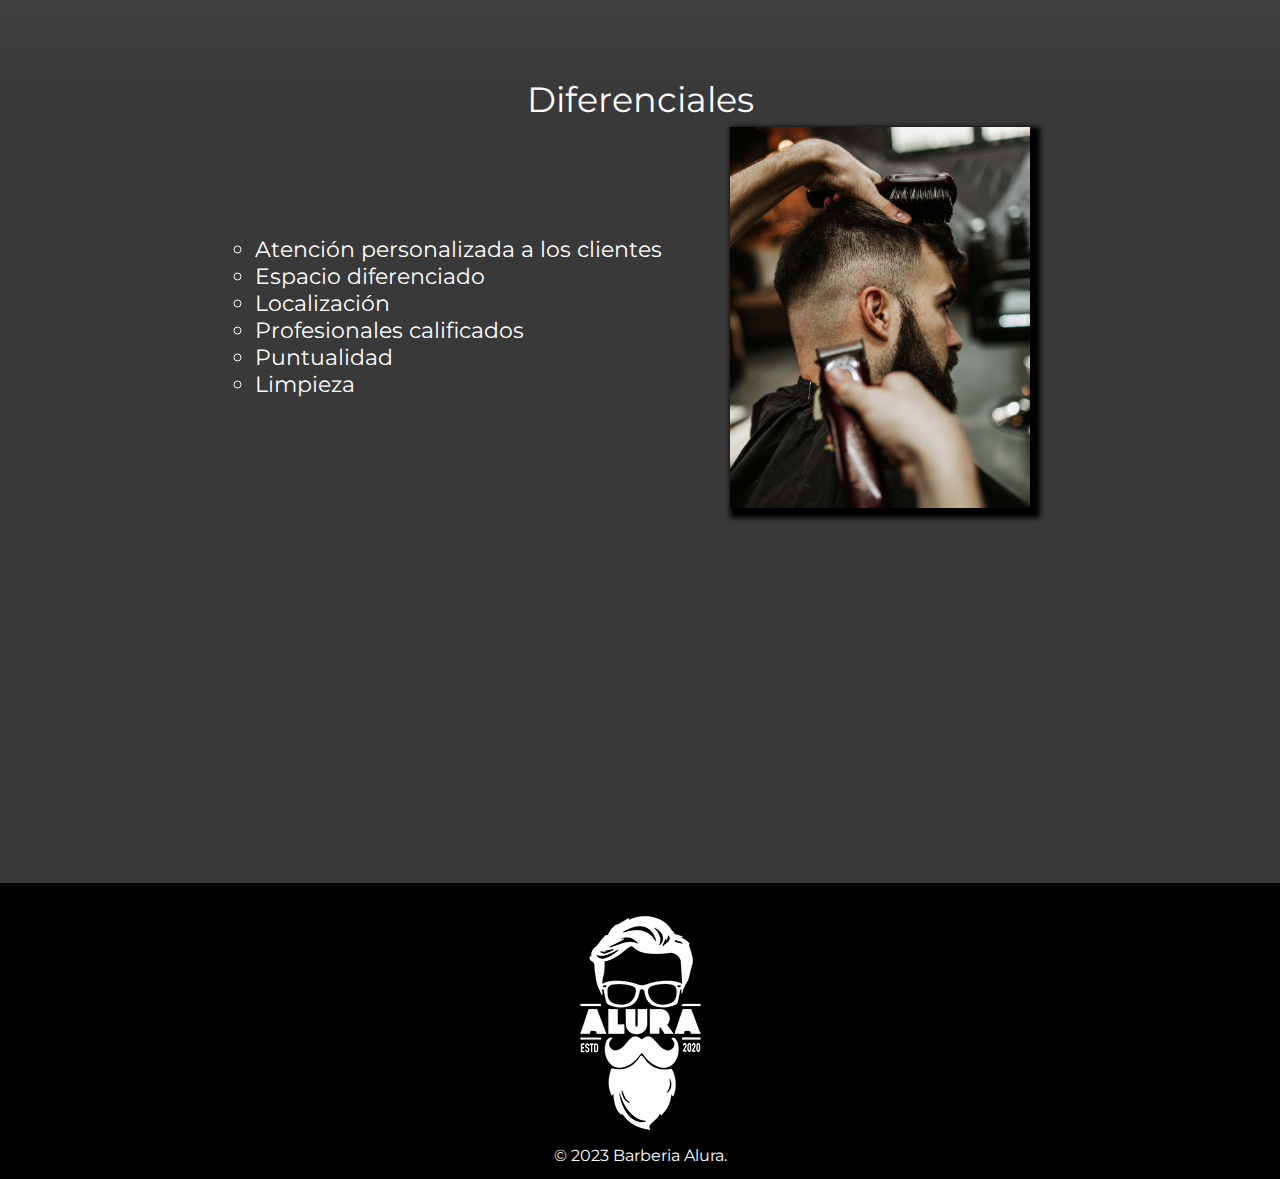
==== commit 654b9956: "Arreglos" ====
--- a/index.html
+++ b/index.html
@@ -1,4 +1,5 @@
 <html lang="es">
+
 <head>
     <meta charset="UTF-8">
     <meta name="viewport" content="width=device-width, initial-scale=1.0">
@@ -34,12 +35,18 @@
         </div>
         <h3 class="subtitulo">Sobre la Barberia Alura</h2>
             <div class="contenedor">
-                <p class="texto">Ubicada en el corazón de la ciudad, la Barbería Alura trae para el mercado lo que hay de mejor para su cabello y barba. Fundada en 2020, la Barbería Alura ya es destaque en la ciudad y conquista nuevos clientes diariamente. </p>
+                <p class="texto">Ubicada en el corazón de la ciudad, la Barbería Alura trae para el mercado lo que hay
+                    de mejor para su cabello y barba. Fundada en 2020, la Barbería Alura ya es destaque en la ciudad y
+                    conquista nuevos clientes diariamente. </p>
                 <div class="mision-imagen">
-                    <p class="textomision">Nuestra misión es: <strong>"Proporcionar autoestima y calidad de vida a nuestros clientes"</strong></p>
+                    <p class="textomision">Nuestra misión es: <strong>"Proporcionar autoestima y calidad de vida a
+                            nuestros clientes"</strong></p>
                     <img src="assets/utensilios.jpg" alt="utensilios" class="utensilios">
                 </div>
-                <p class="texto">Ofrecemos profesionales experimentados que están constantemente observando los cambios y movimiento en el mundo de la moda, para así ofrecer a nuestros clientes las últimas tendencias. El atendimiento posee un padrón de excelencia y agilidad, garantizando calidad y satisfacción de nuestros clientes. </p>
+                <p class="texto">Ofrecemos profesionales experimentados que están constantemente observando los cambios
+                    y movimiento en el mundo de la moda, para así ofrecer a nuestros clientes las últimas tendencias. El
+                    atendimiento posee un padrón de excelencia y agilidad, garantizando calidad y satisfacción de
+                    nuestros clientes. </p>
             </div>
     </section>
 
@@ -66,7 +73,9 @@
         </section>
 
         <div class="video">
-            <iframe width="100%" height="315" src="https://www.youtube.com/embed/wcVVXUV0YUY" frameborder="0" allow="accelerometer; autoplay; clipboard-write; encrypted-media; gyroscope; picture-in-picture" allowfullscreen></iframe>
+            <iframe width="100%" height="315" src="https://www.youtube.com/embed/wcVVXUV0YUY" frameborder="0"
+                allow="accelerometer; autoplay; clipboard-write; encrypted-media; gyroscope; picture-in-picture"
+                allowfullscreen></iframe>
         </div>
 
         <footer class="footer">
--- a/inicio.css
+++ b/inicio.css
@@ -1,6 +1,6 @@
 /*Pagina completa*/
 .general {
-    font-family: Arial, Helvetica, sans-serif;
+    font-family: "Montserrat", sans-serif;
     color: white;
     background: rgb(57,57,57);
     background: linear-gradient(0deg, rgba(57,57,57,1) 39%, rgba(144,144,144,1) 81%);
